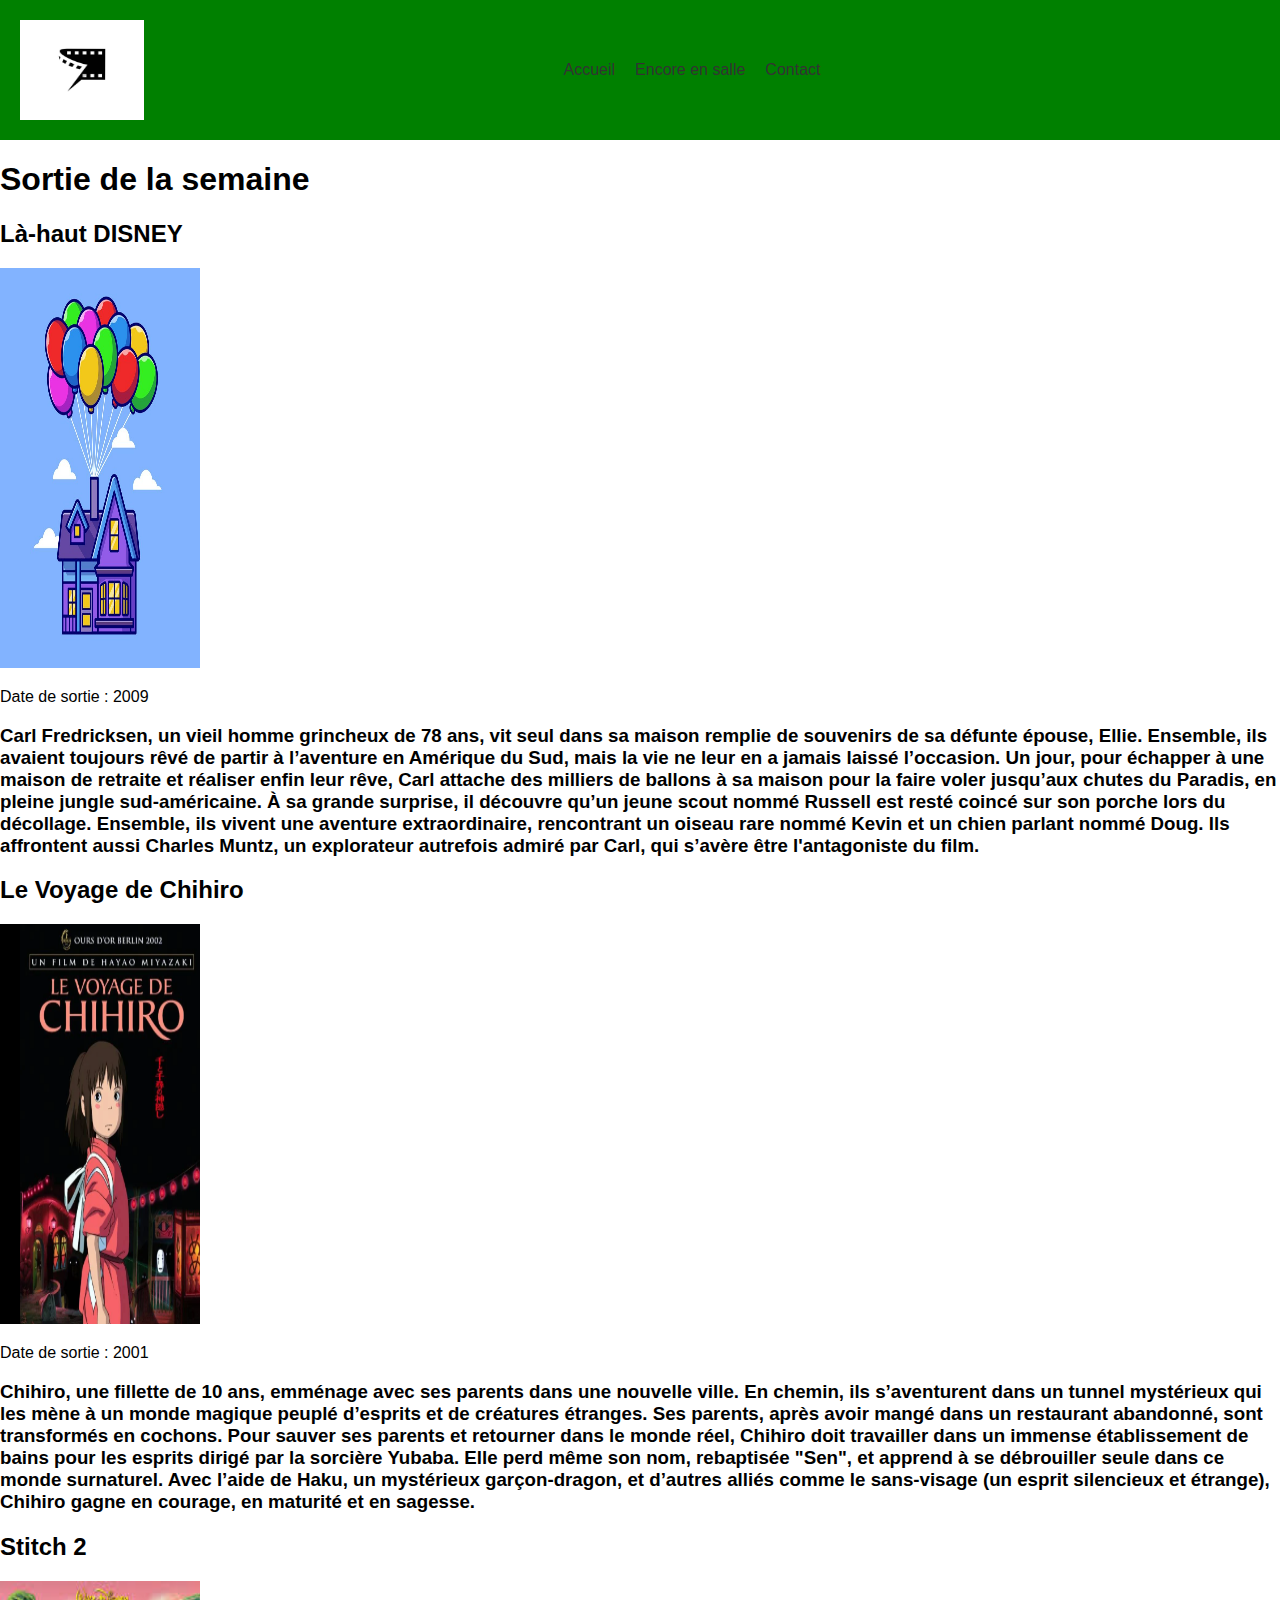
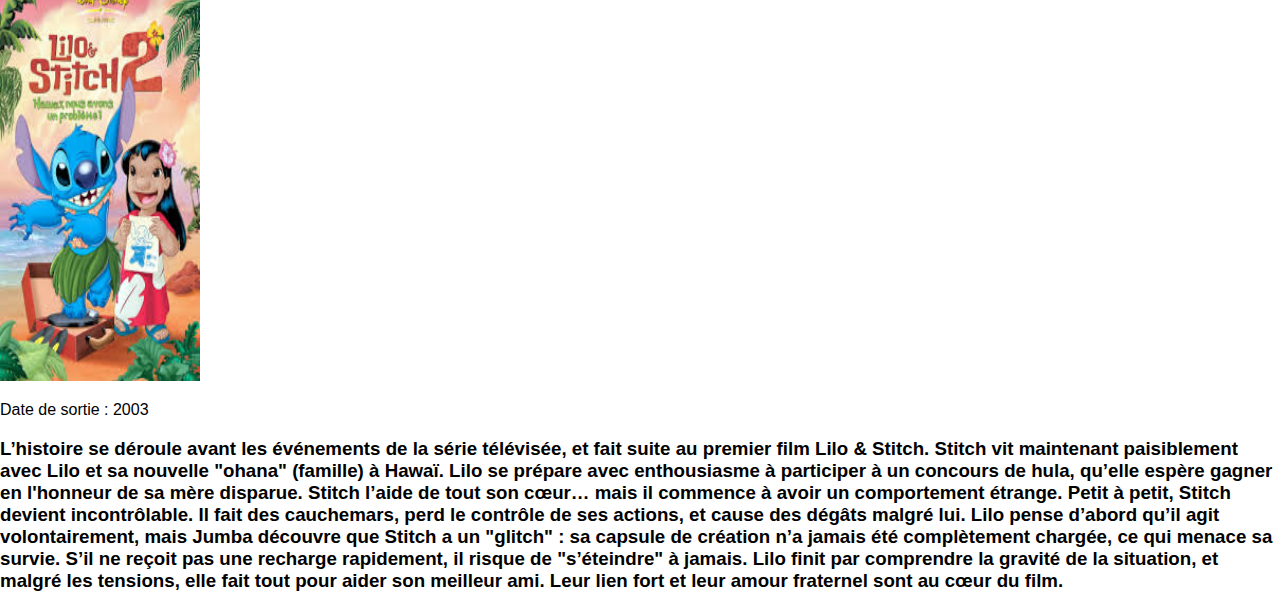
==== index.html @ 9a46bc1f "initial commit" ====
<!DOCTYPE html>
<html lang="fr">
  <head>
    <meta charset="UTF-8" />
    <meta name="viewport" content="width=device-width, initial-scale=1.0" />
    <link rel="stylesheet" href="style.css">
    <title>index.html</title>
  </head>
  <body>
    <header>
      <img src="images/logo.jpg" alt="logo" />
      <nav>
        <ul>
          <li><a href="index.html">Accueil</a></li>
          <li><a href="ensalle.html">Encore en salle</a></li>
          <li><a href="contact.html">Contact</a></li>
        </ul>
      </nav>
    </header>
    <main>
      <h1>Sortie de la semaine</h1>
      <div>
        <h2>Là-haut DISNEY</h2>
        <img src="images/la haut.jpg" width="200" height="400" alt="Affiche Là-haut DISNEY" />
        <p>Date de sortie : 2009</p>
        <h3>
          Carl Fredricksen, un vieil homme grincheux de 78 ans, vit seul dans sa
          maison remplie de souvenirs de sa défunte épouse, Ellie. Ensemble, ils
          avaient toujours rêvé de partir à l’aventure en Amérique du Sud, mais
          la vie ne leur en a jamais laissé l’occasion. Un jour, pour échapper à
          une maison de retraite et réaliser enfin leur rêve, Carl attache des
          milliers de ballons à sa maison pour la faire voler jusqu’aux chutes
          du Paradis, en pleine jungle sud-américaine. À sa grande surprise, il
          découvre qu’un jeune scout nommé Russell est resté coincé sur son
          porche lors du décollage. Ensemble, ils vivent une aventure
          extraordinaire, rencontrant un oiseau rare nommé Kevin et un chien
          parlant nommé Doug. Ils affrontent aussi Charles Muntz, un explorateur
          autrefois admiré par Carl, qui s’avère être l'antagoniste du film.
        </h3>
      </div>
      <div>
        <h2>Le Voyage de Chihiro</h2>
        <img src="images/voyage chihiro.png" width="200" height="400" alt="affiche Le Voyage de Chihiro" />
        <p>Date de sortie : 2001</p>
        <h3>
          Chihiro, une fillette de 10 ans, emménage avec ses parents dans une
          nouvelle ville. En chemin, ils s’aventurent dans un tunnel mystérieux
          qui les mène à un monde magique peuplé d’esprits et de créatures
          étranges. Ses parents, après avoir mangé dans un restaurant abandonné,
          sont transformés en cochons. Pour sauver ses parents et retourner dans
          le monde réel, Chihiro doit travailler dans un immense établissement
          de bains pour les esprits dirigé par la sorcière Yubaba. Elle perd
          même son nom, rebaptisée "Sen", et apprend à se débrouiller seule dans
          ce monde surnaturel. Avec l’aide de Haku, un mystérieux garçon-dragon,
          et d’autres alliés comme le sans-visage (un esprit silencieux et
          étrange), Chihiro gagne en courage, en maturité et en sagesse.
        </h3>
      </div>
      <div>
        <h2>Stitch 2</h2>
        <img src="images/stitch2.jpeg" width="200" height="400" alt="affiche Stitch 2" />
        <p>Date de sortie : 2003</p>
        <h3>
          L’histoire se déroule avant les événements de la série télévisée, et
          fait suite au premier film Lilo & Stitch. Stitch vit maintenant
          paisiblement avec Lilo et sa nouvelle "ohana" (famille) à Hawaï. Lilo
          se prépare avec enthousiasme à participer à un concours de hula,
          qu’elle espère gagner en l'honneur de sa mère disparue. Stitch l’aide
          de tout son cœur… mais il commence à avoir un comportement étrange.
          Petit à petit, Stitch devient incontrôlable. Il fait des cauchemars,
          perd le contrôle de ses actions, et cause des dégâts malgré lui. Lilo
          pense d’abord qu’il agit volontairement, mais Jumba découvre que
          Stitch a un "glitch" : sa capsule de création n’a jamais été
          complètement chargée, ce qui menace sa survie. S’il ne reçoit pas une
          recharge rapidement, il risque de "s’éteindre" à jamais. Lilo finit
          par comprendre la gravité de la situation, et malgré les tensions,
          elle fait tout pour aider son meilleur ami. Leur lien fort et leur
          amour fraternel sont au cœur du film.
        </h3>
      </div>
    </main>
  </body>
</html>
---- style.css ----
header {
    display: flex;
    justify-content: space-between;
    align-items: center;
    padding: 20px;
    background-color: green;
    height: 100px;
}

header img {
    width: 10%;
    height: 100px;
}

nav {
    display: flex;
    justify-content: center;
    margin: auto;
    width: 90%;
}

nav ul { 
    display: flex;
    list-style-type: none;
    margin: 0;
    padding: 0;
}

nav li {
    margin-right: 20px;
}

nav a {
    text-decoration: none;
    color: #333;
}

body {
    font-family: Arial, sans-serif;
    margin: 0;
    padding: 0;
}
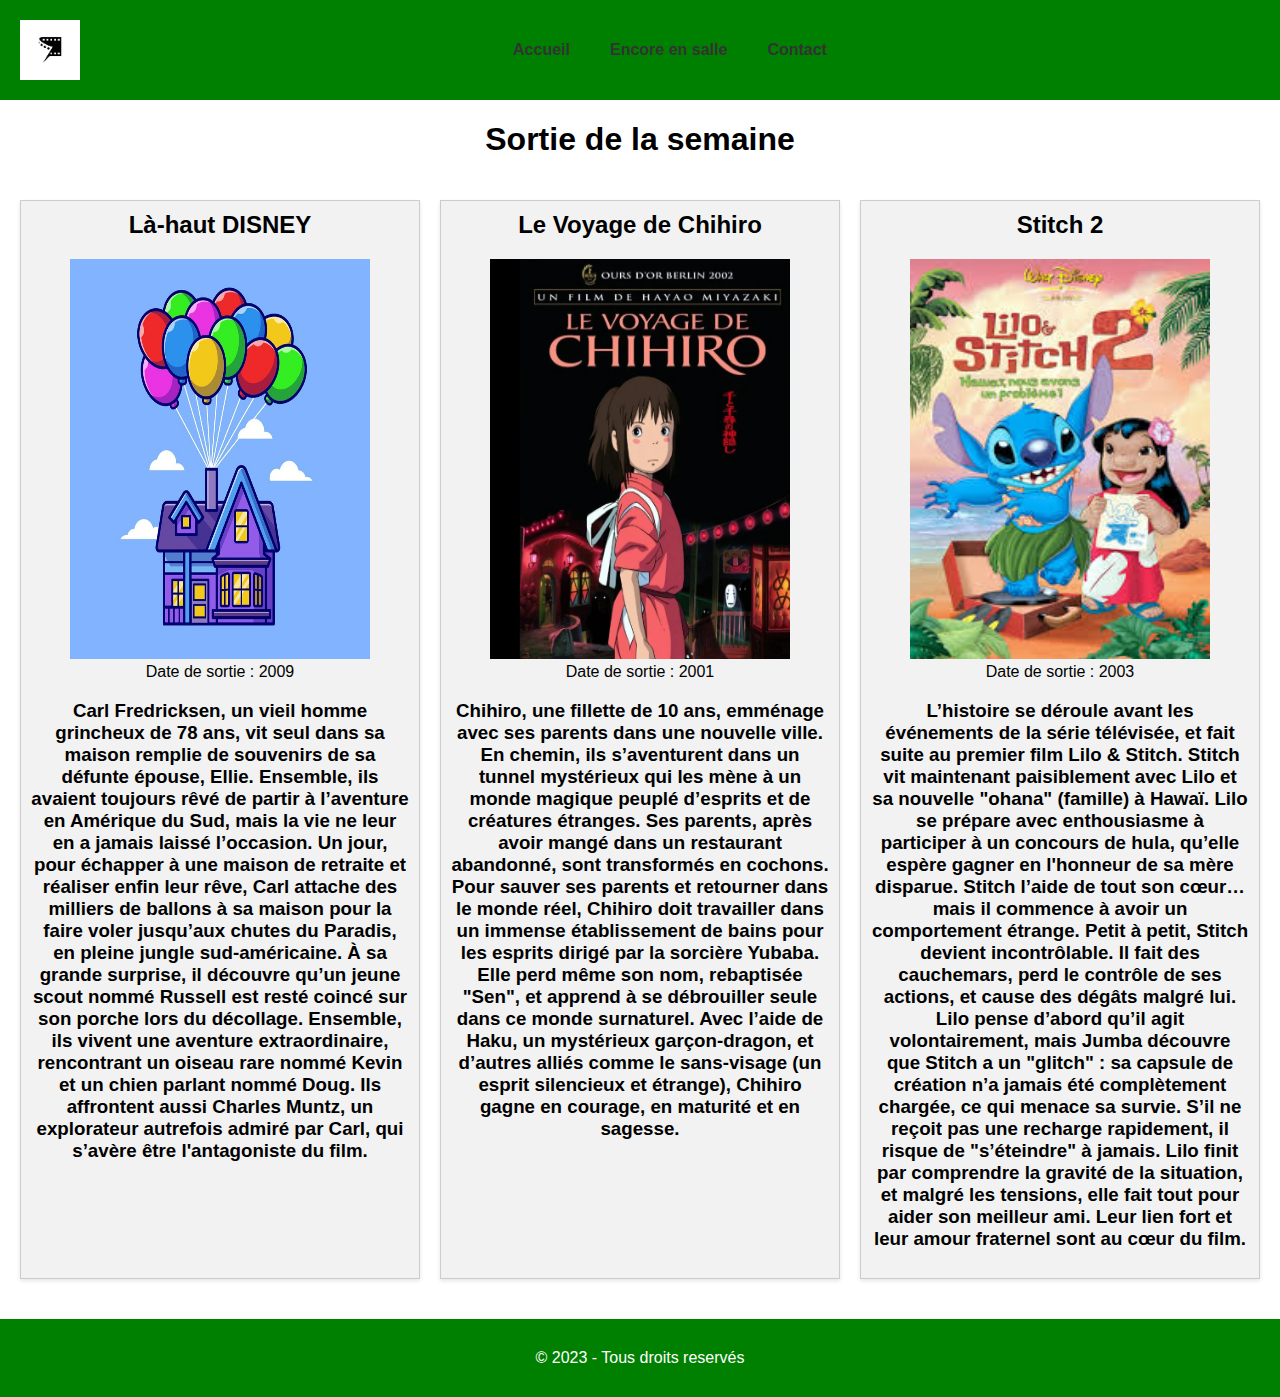
==== commit 60f351ad: "ajout de modifications" ====
--- a/index.html
+++ b/index.html
@@ -17,11 +17,11 @@
         </ul>
       </nav>
     </header>
+    <h1>Sortie de la semaine</h1>
     <main>
-      <h1>Sortie de la semaine</h1>
       <div>
         <h2>Là-haut DISNEY</h2>
-        <img src="images/la haut.jpg" width="200" height="400" alt="Affiche Là-haut DISNEY" />
+        <img src="images/la haut.jpg" width="300" height="400" alt="Affiche Là-haut DISNEY" />
         <p>Date de sortie : 2009</p>
         <h3>
           Carl Fredricksen, un vieil homme grincheux de 78 ans, vit seul dans sa
@@ -40,7 +40,7 @@
       </div>
       <div>
         <h2>Le Voyage de Chihiro</h2>
-        <img src="images/voyage chihiro.png" width="200" height="400" alt="affiche Le Voyage de Chihiro" />
+        <img src="images/voyage chihiro.png" width="300" height="400" alt="affiche Le Voyage de Chihiro" />
         <p>Date de sortie : 2001</p>
         <h3>
           Chihiro, une fillette de 10 ans, emménage avec ses parents dans une
@@ -58,7 +58,7 @@
       </div>
       <div>
         <h2>Stitch 2</h2>
-        <img src="images/stitch2.jpeg" width="200" height="400" alt="affiche Stitch 2" />
+        <img src="images/stitch2.jpeg" width="300" height="400" alt="affiche Stitch 2" />
         <p>Date de sortie : 2003</p>
         <h3>
           L’histoire se déroule avant les événements de la série télévisée, et
@@ -79,5 +79,8 @@
         </h3>
       </div>
     </main>
+    <footer>
+      <p>© 2023 - Tous droits reservés</p>
+    </footer>
   </body>
 </html>
--- a/style.css
+++ b/style.css
@@ -4,19 +4,19 @@
     align-items: center;
     padding: 20px;
     background-color: green;
-    height: 100px;
+    height: 60px;
 }
 
 header img {
-    width: 10%;
-    height: 100px;
+    width: 5%;
+    height: 100%;
 }
 
 nav {
     display: flex;
     justify-content: center;
     margin: auto;
-    width: 90%;
+    width: 100%;
 }
 
 nav ul { 
@@ -27,16 +27,101 @@
 }
 
 nav li {
-    margin-right: 20px;
+    margin: 20px;
 }
 
 nav a {
     text-decoration: none;
     color: #333;
+    font-weight: bold;
 }
 
 body {
     font-family: Arial, sans-serif;
     margin: 0;
     padding: 0;
+}
+
+main {
+    padding: 20px;
+    display: grid;
+    grid-template-columns: repeat(auto-fit, minmax(300px, 1fr));
+    gap: 20px;
+}
+
+h1 {
+    text-align: center;
+}
+
+div {
+    margin-bottom: 20px;
+    border: 1px solid #ccc;
+    padding: 10px; 
+    text-align: center;
+    background-color: #f2f2f2;
+    box-shadow: 0 2px 4px rgba(0, 0, 0, 0.1);
+}
+
+h2 {
+    margin-top: 0;
+}
+
+p {
+    margin: 0;
+}
+
+div a {
+    background-color: #4CAF50;
+    color: white;
+    border: none;
+    padding: 10px 20px;
+    text-align: center;
+    text-decoration: none;
+    display: inline-block;
+    font-size: 16px;
+    margin: 4px 2px;
+    cursor: pointer;
+}  
+
+form {
+    text-align: center;
+    width: 50%;
+    margin: 0 auto;
+    height: 650px;
+}
+
+label {
+    display: block;
+    margin-bottom: 10px;
+}
+
+input[type="text"],
+input[type="email"],
+textarea {
+    width: 100%;
+    padding: 10px;
+    margin-bottom: 20px;
+    border: 1px solid #ccc;
+    border-radius: 4px;
+    box-sizing: border-box;
+}
+
+button[type="submit"] {
+    background-color: #4CAF50;
+    color: white;
+    border: none;
+    padding: 10px 20px;
+    text-align: center;
+    text-decoration: none;
+    display: inline-block;
+    font-size: 16px;
+    margin: 4px 2px;
+    cursor: pointer;
+}
+
+footer {
+    background-color: green;
+    color: #fff;
+    text-align: center;
+    padding: 30px;
 }